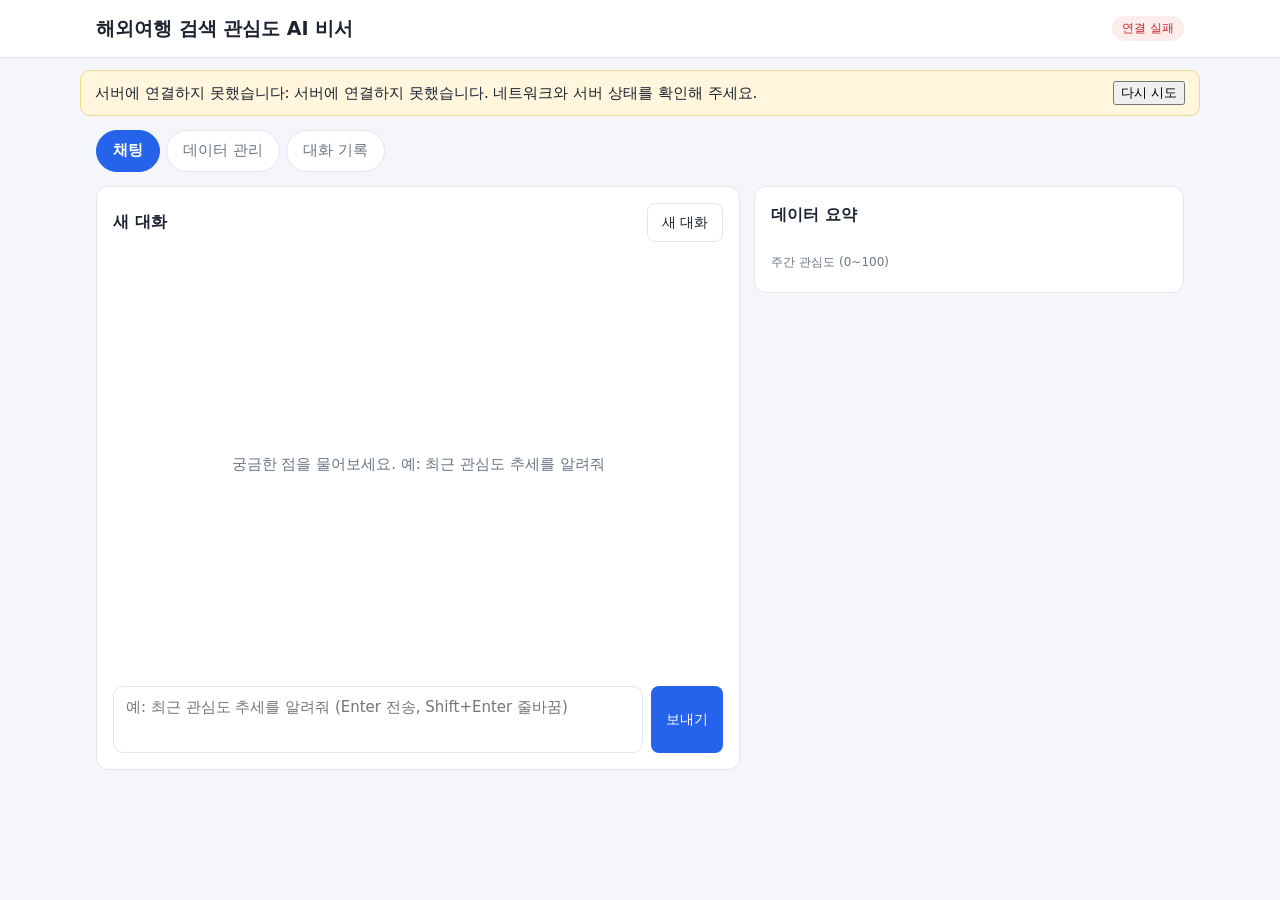
==== frontend/index.html @ 4fb4a664 "STEP 10: 순수 HTML/CSS/JS 프론트엔드 추가 (채팅, 데이터 관리, 대화 기록, 요약) Co-Authored-By: Claude Sonnet 5.5 <noreply@" ====
<!doctype html>
<html lang="ko">
<head>
  <meta charset="utf-8">
  <meta name="viewport" content="width=device-width, initial-scale=1">
  <title>해외여행 관심도 AI 비서</title>
  <link rel="stylesheet" href="style.css">
</head>
<body>
  <header class="topbar">
    <div class="topbar-inner">
      <h1>해외여행 검색 관심도 AI 비서</h1>
      <span id="server-status" class="badge badge-wait">서버 확인 중</span>
    </div>
  </header>

  <div id="wake-banner" class="banner" hidden>
    <span id="wake-text"></span>
    <button id="wake-retry" type="button" hidden>다시 시도</button>
  </div>

  <div id="toast" class="toast" role="alert" hidden>
    <span id="toast-text"></span>
    <button id="toast-close" type="button" aria-label="닫기">×</button>
  </div>

  <nav class="tabs" aria-label="화면 선택">
    <button class="tab active" data-tab="chat" type="button">채팅</button>
    <button class="tab" data-tab="data" type="button">데이터 관리</button>
    <button class="tab" data-tab="history" type="button">대화 기록</button>
  </nav>

  <main>
    <!-- 채팅 + 데이터 요약 -->
    <section id="tab-chat" class="panel">
      <div class="chat-layout">
        <div class="card chat-card">
          <div class="card-head">
            <h2 id="chat-title">새 대화</h2>
            <button id="new-chat" type="button" class="btn btn-ghost">새 대화</button>
          </div>
          <div id="messages" class="messages" aria-live="polite"></div>
          <form id="chat-form" class="chat-form">
            <textarea id="chat-input" rows="2" maxlength="1000"
              placeholder="예: 최근 관심도 추세를 알려줘 (Enter 전송, Shift+Enter 줄바꿈)"></textarea>
            <button id="chat-send" type="submit" class="btn btn-primary">보내기</button>
          </form>
        </div>

        <aside class="card summary-card">
          <div class="card-head"><h2>데이터 요약</h2></div>
          <div id="summary" class="summary"></div>
          <div class="chart-wrap">
            <div class="chart-title">주간 관심도 (0~100)</div>
            <div id="chart"></div>
          </div>
        </aside>
      </div>
    </section>

    <!-- 데이터 관리 -->
    <section id="tab-data" class="panel" hidden>
      <div class="card">
        <div class="card-head"><h2>데이터 추가</h2></div>
        <form id="add-form" class="add-form">
          <label>날짜<input id="add-date" type="date" required></label>
          <label>관심도 (0~100)<input id="add-value" type="number" min="0" max="100" step="any" required></label>
          <label class="grow">메모<input id="add-memo" type="text" maxlength="200" placeholder="선택"></label>
          <button type="submit" class="btn btn-primary">추가</button>
        </form>
      </div>

      <div class="card">
        <div class="card-head">
          <h2>데이터 목록</h2>
          <span id="data-count" class="muted"></span>
        </div>
        <div class="table-wrap">
          <table>
            <thead>
              <tr><th>날짜</th><th>관심도</th><th>메모</th><th class="actions-col">관리</th></tr>
            </thead>
            <tbody id="data-body"></tbody>
          </table>
        </div>
        <div class="pager">
          <button id="page-prev" type="button" class="btn btn-ghost">이전</button>
          <span id="page-info" class="muted"></span>
          <button id="page-next" type="button" class="btn btn-ghost">다음</button>
        </div>
      </div>
    </section>

    <!-- 대화 기록 -->
    <section id="tab-history" class="panel" hidden>
      <div class="history-layout">
        <div class="card">
          <div class="card-head">
            <h2>대화 목록</h2>
            <button id="history-refresh" type="button" class="btn btn-ghost">새로고침</button>
          </div>
          <ul id="history-list" class="history-list"></ul>
        </div>
        <div class="card">
          <div class="card-head">
            <h2 id="preview-title">대화 내용</h2>
            <div id="preview-actions" class="btn-row" hidden>
              <button id="preview-continue" type="button" class="btn btn-primary">이어서 대화하기</button>
              <button id="preview-delete" type="button" class="btn btn-danger">삭제</button>
            </div>
          </div>
          <div id="preview" class="messages preview"></div>
        </div>
      </div>
    </section>
  </main>

  <script src="config.js"></script>
  <script src="app.js"></script>
</body>
</html>
---- frontend/style.css ----
:root {
  --bg: #f4f6f9;
  --card: #ffffff;
  --text: #1c2430;
  --muted: #6b7686;
  --line: #e2e7ee;
  --accent: #2563eb;
  --accent-soft: #e8efff;
  --danger: #c62828;
  --danger-soft: #fdecec;
  --ok: #1b7f4b;
  --warn-soft: #fff6dd;
  --warn-line: #f0d98a;
  --radius: 12px;
}

* { box-sizing: border-box; }

body {
  margin: 0;
  background: var(--bg);
  color: var(--text);
  font-family: "Pretendard", "Malgun Gothic", "Apple SD Gothic Neo", system-ui, sans-serif;
  font-size: 15px;
  line-height: 1.55;
}

[hidden] { display: none !important; }

h1, h2 { margin: 0; }
h1 { font-size: 19px; }
h2 { font-size: 16px; }

.topbar { background: var(--card); border-bottom: 1px solid var(--line); }
.topbar-inner {
  max-width: 1120px; margin: 0 auto; padding: 14px 16px;
  display: flex; align-items: center; justify-content: space-between; gap: 12px;
}

.badge { font-size: 12px; padding: 3px 10px; border-radius: 999px; white-space: nowrap; }
.badge-wait { background: var(--warn-soft); color: #7a5b00; }
.badge-ok { background: #e3f5ec; color: var(--ok); }
.badge-bad { background: var(--danger-soft); color: var(--danger); }

.banner {
  max-width: 1120px; margin: 12px auto 0; padding: 10px 14px;
  background: var(--warn-soft); border: 1px solid var(--warn-line); border-radius: 10px;
  display: flex; align-items: center; justify-content: space-between; gap: 12px;
  width: calc(100% - 32px);
}

.toast {
  position: fixed; top: 12px; left: 50%; transform: translateX(-50%);
  max-width: min(720px, calc(100% - 24px)); z-index: 10;
  background: var(--danger-soft); color: var(--danger); border: 1px solid #f3b9b9;
  padding: 10px 14px; border-radius: 10px; box-shadow: 0 6px 20px rgba(0,0,0,.12);
  display: flex; gap: 12px; align-items: flex-start;
}
.toast.ok { background: #e3f5ec; color: var(--ok); border-color: #b4e0c8; }
.toast button { background: none; border: 0; color: inherit; font-size: 18px; cursor: pointer; line-height: 1; }

.tabs { max-width: 1120px; margin: 14px auto 0; padding: 0 16px; display: flex; gap: 6px; }
.tab {
  border: 1px solid var(--line); background: var(--card); color: var(--muted);
  padding: 8px 16px; border-radius: 999px; cursor: pointer; font: inherit;
}
.tab.active { background: var(--accent); border-color: var(--accent); color: #fff; font-weight: 600; }

main { max-width: 1120px; margin: 0 auto; padding: 14px 16px 40px; }
.panel { display: grid; gap: 14px; }

.card { background: var(--card); border: 1px solid var(--line); border-radius: var(--radius); padding: 16px; min-width: 0; }
.card-head { display: flex; align-items: center; justify-content: space-between; gap: 10px; margin-bottom: 12px; }
.muted { color: var(--muted); font-size: 13px; }

.btn {
  font: inherit; font-size: 14px; padding: 8px 14px; border-radius: 8px;
  border: 1px solid transparent; cursor: pointer; white-space: nowrap;
}
.btn:disabled { opacity: .5; cursor: not-allowed; }
.btn-primary { background: var(--accent); color: #fff; }
.btn-ghost { background: #fff; border-color: var(--line); color: var(--text); }
.btn-danger { background: #fff; border-color: #f0b4b4; color: var(--danger); }
.btn-small { padding: 4px 10px; font-size: 13px; }
.btn-row { display: flex; gap: 6px; }

.chat-layout { display: grid; grid-template-columns: minmax(0, 1.5fr) minmax(0, 1fr); gap: 14px; align-items: start; }

.messages {
  height: 420px; overflow-y: auto; padding: 4px 2px;
  display: flex; flex-direction: column; gap: 10px;
}
.preview { height: 480px; }
.empty { color: var(--muted); text-align: center; margin: auto; padding: 20px; }

.bubble {
  max-width: 85%; padding: 9px 13px; border-radius: 14px;
  white-space: pre-wrap; word-break: break-word;
}
.bubble.user { align-self: flex-end; background: var(--accent); color: #fff; border-bottom-right-radius: 4px; }
.bubble.assistant { align-self: flex-start; background: #eef1f6; border-bottom-left-radius: 4px; }
.bubble.error { align-self: flex-start; background: var(--danger-soft); color: var(--danger); border: 1px solid #f3b9b9; }
.bubble.loading { color: var(--muted); }
.dots::after { content: ""; animation: dots 1.2s steps(4, end) infinite; }
@keyframes dots { 0% { content: ""; } 25% { content: "."; } 50% { content: ".."; } 75% { content: "..."; } }

.chat-form { display: flex; gap: 8px; margin-top: 12px; align-items: stretch; }
.chat-form textarea {
  flex: 1; resize: none; font: inherit; padding: 9px 12px;
  border: 1px solid var(--line); border-radius: 10px;
}
.chat-form textarea:focus, input:focus { outline: 2px solid var(--accent-soft); border-color: var(--accent); }

.summary { display: grid; grid-template-columns: 1fr 1fr; gap: 8px; }
.stat { background: #f7f9fc; border: 1px solid var(--line); border-radius: 10px; padding: 8px 10px; min-width: 0; }
.stat.wide { grid-column: 1 / -1; }
.stat .label { font-size: 12px; color: var(--muted); }
.stat .value { font-size: 18px; font-weight: 700; }
.stat .sub { font-size: 12px; color: var(--muted); }
.stat .text { font-size: 13.5px; font-weight: 500; }
.chart-wrap { margin-top: 14px; }
.chart-title { font-size: 12px; color: var(--muted); margin-bottom: 4px; }
#chart svg { width: 100%; height: auto; display: block; }

.add-form { display: flex; gap: 10px; flex-wrap: wrap; align-items: end; }
.add-form label { display: grid; gap: 4px; font-size: 13px; color: var(--muted); }
.add-form .grow { flex: 1; min-width: 180px; }
input[type="text"], input[type="date"], input[type="number"] {
  font: inherit; font-size: 14px; padding: 8px 10px; border: 1px solid var(--line); border-radius: 8px; width: 100%;
}
.add-form input[type="number"] { width: 140px; }
.add-form input[type="date"] { width: 160px; }

.table-wrap { overflow-x: auto; }
table { width: 100%; border-collapse: collapse; font-size: 14px; }
th, td { text-align: left; padding: 8px 10px; border-bottom: 1px solid var(--line); vertical-align: middle; }
th { color: var(--muted); font-weight: 600; font-size: 13px; background: #f7f9fc; }
td input { padding: 5px 8px; }
td input[type="number"] { width: 90px; }
.actions-col { width: 140px; }
.actions { display: flex; gap: 6px; }
.pager { display: flex; justify-content: center; align-items: center; gap: 14px; margin-top: 12px; }

.history-layout { display: grid; grid-template-columns: minmax(0, 1fr) minmax(0, 1.4fr); gap: 14px; align-items: start; }
.history-list { list-style: none; margin: 0; padding: 0; display: grid; gap: 6px; max-height: 520px; overflow-y: auto; }
.history-item {
  display: flex; gap: 8px; align-items: center; justify-content: space-between;
  padding: 10px 12px; border: 1px solid var(--line); border-radius: 10px; cursor: pointer; background: #fff;
}
.history-item:hover { background: #f7f9fc; }
.history-item.selected { border-color: var(--accent); background: var(--accent-soft); }
.history-item .info { min-width: 0; }
.history-item .title { font-weight: 600; overflow: hidden; text-overflow: ellipsis; white-space: nowrap; }
.history-item .time { font-size: 12px; color: var(--muted); }

@media (max-width: 860px) {
  .chat-layout, .history-layout { grid-template-columns: 1fr; }
  .messages { height: 340px; }
}
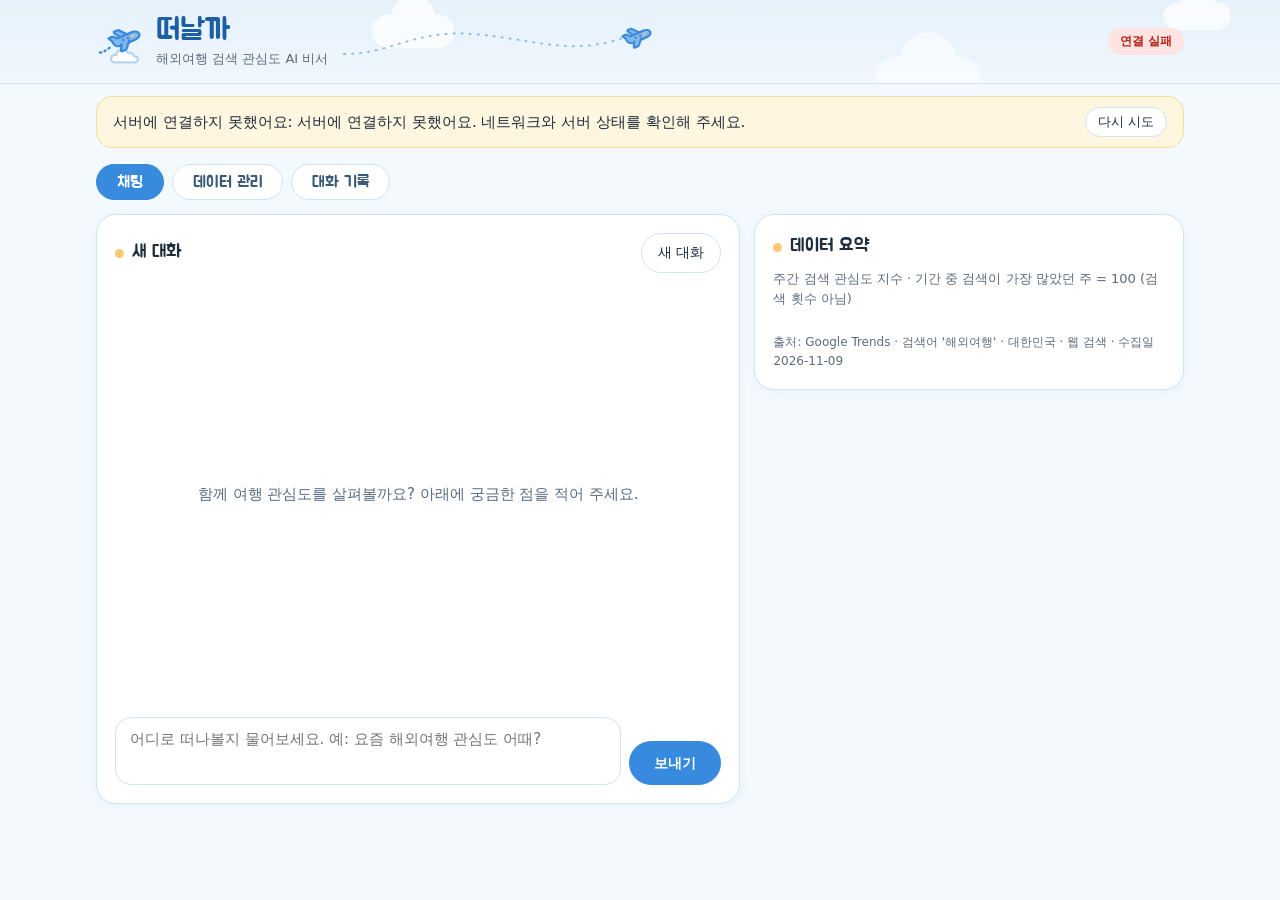
==== commit c8b6a965: "STEP 10-2: 서비스명 떠날까 적용, 디자인 개선, 지수 단위와 출처 표기 Co-Authored-By: Claude Sonnet 5.5 <noreply@anthropic.co" ====
--- a/frontend/index.html
+++ b/frontend/index.html
@@ -3,20 +3,62 @@
 <head>
   <meta charset="utf-8">
   <meta name="viewport" content="width=device-width, initial-scale=1">
-  <title>해외여행 관심도 AI 비서</title>
+  <title>떠날까 · 해외여행 검색 관심도 AI 비서</title>
+  <link rel="icon" type="image/svg+xml" href="assets/logo.svg">
+  <link rel="preconnect" href="https://fonts.googleapis.com">
+  <link rel="preconnect" href="https://fonts.gstatic.com" crossorigin>
+  <link href="https://fonts.googleapis.com/css2?family=Jua&display=swap" rel="stylesheet">
   <link rel="stylesheet" href="style.css">
 </head>
 <body>
+  <!-- 모양 재사용을 위한 SVG 모음 (화면에는 보이지 않음). 로고의 비행기와 같은 모양이다. -->
+  <svg width="0" height="0" style="position:absolute" aria-hidden="true" focusable="false">
+    <defs>
+      <symbol id="i-plane" viewBox="10 4 56 46">
+        <g transform="rotate(-24 39 26)" stroke="#378ADD" stroke-width="3" stroke-linecap="round" stroke-linejoin="round">
+          <path d="m33 23-5-8q-1-2 1-2h4q2 0 3 2l7 8Z" fill="#85B7EB"/>
+          <path d="m21 24-3-6h5q2 0 3 2l3 3h20c5 0 9 2.5 9 6s-4 5-9 5H32c-6 0-11-3-11-8Z" fill="#85B7EB"/>
+          <path d="m42 32-7 8q-1 1-3 1h-4q-2 0-1-2l4-7" fill="#85B7EB"/>
+          <circle cx="35" cy="28" r="1.75" fill="#378ADD" stroke="none"/>
+          <circle cx="42" cy="28" r="1.75" fill="#378ADD" stroke="none"/>
+          <circle cx="49" cy="28" r="1.75" fill="#FAC775" stroke="none"/>
+        </g>
+      </symbol>
+      <symbol id="i-cloud" viewBox="0 0 64 40">
+        <g fill="currentColor">
+          <circle cx="18" cy="26" r="10"/>
+          <circle cx="32" cy="18" r="13"/>
+          <circle cx="46" cy="26" r="10"/>
+          <rect x="18" y="26" width="28" height="10"/>
+        </g>
+      </symbol>
+    </defs>
+  </svg>
+
   <header class="topbar">
+    <svg class="deco cloud c1" aria-hidden="true"><use href="#i-cloud"/></svg>
+    <svg class="deco cloud c2" aria-hidden="true"><use href="#i-cloud"/></svg>
+    <svg class="deco cloud c3" aria-hidden="true"><use href="#i-cloud"/></svg>
     <div class="topbar-inner">
-      <h1>해외여행 검색 관심도 AI 비서</h1>
+      <div class="brand">
+        <img class="logo" src="assets/logo.svg" alt="" width="48" height="48">
+        <div>
+          <h1>떠날까</h1>
+          <p class="subtitle">해외여행 검색 관심도 AI 비서</p>
+        </div>
+      </div>
+      <svg class="flightpath" viewBox="0 0 320 44" aria-hidden="true">
+        <path d="M2 34C50 34 70 10 130 14S230 38 286 16" fill="none" stroke="#378ADD" stroke-opacity=".55"
+              stroke-width="2" stroke-linecap="round" stroke-dasharray="1 7"/>
+        <use href="#i-plane" x="276" y="0" width="38" height="32"/>
+      </svg>
       <span id="server-status" class="badge badge-wait">서버 확인 중</span>
     </div>
   </header>
 
   <div id="wake-banner" class="banner" hidden>
     <span id="wake-text"></span>
-    <button id="wake-retry" type="button" hidden>다시 시도</button>
+    <button id="wake-retry" type="button" class="btn btn-ghost btn-small" hidden>다시 시도</button>
   </div>
 
   <div id="toast" class="toast" role="alert" hidden>
@@ -42,18 +84,19 @@
           <div id="messages" class="messages" aria-live="polite"></div>
           <form id="chat-form" class="chat-form">
             <textarea id="chat-input" rows="2" maxlength="1000"
-              placeholder="예: 최근 관심도 추세를 알려줘 (Enter 전송, Shift+Enter 줄바꿈)"></textarea>
+              placeholder="어디로 떠나볼지 물어보세요. 예: 요즘 해외여행 관심도 어때?"></textarea>
             <button id="chat-send" type="submit" class="btn btn-primary">보내기</button>
           </form>
         </div>
 
         <aside class="card summary-card">
           <div class="card-head"><h2>데이터 요약</h2></div>
+          <p class="hint">주간 검색 관심도 지수 · 기간 중 검색이 가장 많았던 주 = 100 (검색 횟수 아님)</p>
           <div id="summary" class="summary"></div>
           <div class="chart-wrap">
-            <div class="chart-title">주간 관심도 (0~100)</div>
             <div id="chart"></div>
           </div>
+          <p class="source">출처: Google Trends · 검색어 '해외여행' · 대한민국 · 웹 검색 · 수집일 2026-11-09</p>
         </aside>
       </div>
     </section>
@@ -63,8 +106,8 @@
       <div class="card">
         <div class="card-head"><h2>데이터 추가</h2></div>
         <form id="add-form" class="add-form">
-          <label>날짜<input id="add-date" type="date" required></label>
-          <label>관심도 (0~100)<input id="add-value" type="number" min="0" max="100" step="any" required></label>
+          <label>주 시작일<input id="add-date" type="date" required></label>
+          <label>관심도 지수 (0~100)<input id="add-value" type="number" min="0" max="100" step="any" required></label>
           <label class="grow">메모<input id="add-memo" type="text" maxlength="200" placeholder="선택"></label>
           <button type="submit" class="btn btn-primary">추가</button>
         </form>
@@ -78,7 +121,7 @@
         <div class="table-wrap">
           <table>
             <thead>
-              <tr><th>날짜</th><th>관심도</th><th>메모</th><th class="actions-col">관리</th></tr>
+              <tr><th>주 시작일</th><th>관심도 지수 (0~100)</th><th>메모</th><th class="actions-col">관리</th></tr>
             </thead>
             <tbody id="data-body"></tbody>
           </table>
--- a/frontend/style.css
+++ b/frontend/style.css
@@ -1,17 +1,17 @@
 :root {
-  --bg: #f4f6f9;
+  --bg: #f4f9fe;
+  --sky: #e6f1fb;          /* 연한 하늘색 배경 */
+  --sky-line: #cfe3f6;
+  --accent: #378add;       /* 포인트 하늘색 */
+  --accent-dark: #2b78c9;
+  --yellow: #fac775;       /* 작은 포인트 */
+  --pink: #f4c0d1;         /* 작은 포인트 */
   --card: #ffffff;
-  --text: #1c2430;
-  --muted: #6b7686;
-  --line: #e2e7ee;
-  --accent: #2563eb;
-  --accent-soft: #e8efff;
-  --danger: #c62828;
-  --danger-soft: #fdecec;
+  --text: #1f2d3d;         /* 글자와 숫자는 진하게 */
+  --muted: #5b6b7e;
+  --danger: #b3261e;
   --ok: #1b7f4b;
-  --warn-soft: #fff6dd;
-  --warn-line: #f0d98a;
-  --radius: 12px;
+  --radius: 20px;
 }
 
 * { box-sizing: border-box; }
@@ -27,63 +27,90 @@
 
 [hidden] { display: none !important; }
 
-h1, h2 { margin: 0; }
-h1 { font-size: 19px; }
-h2 { font-size: 16px; }
-
-.topbar { background: var(--card); border-bottom: 1px solid var(--line); }
+h1, h2 { margin: 0; font-family: "Jua", "Malgun Gothic", sans-serif; font-weight: 400; }
+h1 { font-size: 30px; line-height: 1.1; color: #1d5fa6; }
+h2 { font-size: 18px; display: flex; align-items: center; gap: 8px; }
+h2::before { content: ""; width: 9px; height: 9px; border-radius: 50%; background: var(--yellow); flex: none; }
+
+/* ----- 헤더 ----- */
+.topbar {
+  position: relative; overflow: hidden;
+  background: linear-gradient(180deg, var(--sky) 0%, #f0f7fd 100%);
+  border-bottom: 1px solid var(--sky-line);
+}
 .topbar-inner {
-  max-width: 1120px; margin: 0 auto; padding: 14px 16px;
+  position: relative; max-width: 1120px; margin: 0 auto; padding: 14px 16px;
+  display: flex; align-items: center; gap: 14px;
+}
+.brand { display: flex; align-items: center; gap: 12px; }
+.logo { display: block; }
+.subtitle { margin: 2px 0 0; font-size: 13px; color: var(--muted); }
+.flightpath { flex: 1; min-width: 0; max-width: 320px; height: 44px; }
+.badge { margin-left: auto; font-size: 12px; padding: 4px 12px; border-radius: 999px; white-space: nowrap; font-weight: 600; }
+.badge-wait { background: #fff3d6; color: #7a5200; }
+.badge-ok { background: #dff3e8; color: var(--ok); }
+.badge-bad { background: #fde3e1; color: var(--danger); }
+
+.deco { position: absolute; color: #fff; opacity: .75; pointer-events: none; }
+.cloud { width: 110px; height: 70px; }
+.cloud.c1 { left: 28%; top: -14px; }
+.cloud.c2 { right: 22%; bottom: -26px; width: 140px; height: 88px; opacity: .6; }
+.cloud.c3 { right: 3%; top: -20px; width: 90px; height: 56px; }
+
+.banner {
+  max-width: 1088px; margin: 12px auto 0; padding: 10px 16px; width: calc(100% - 32px);
+  background: #fff6df; border: 1px solid #f3dca2; border-radius: 16px;
   display: flex; align-items: center; justify-content: space-between; gap: 12px;
-}
-
-.badge { font-size: 12px; padding: 3px 10px; border-radius: 999px; white-space: nowrap; }
-.badge-wait { background: var(--warn-soft); color: #7a5b00; }
-.badge-ok { background: #e3f5ec; color: var(--ok); }
-.badge-bad { background: var(--danger-soft); color: var(--danger); }
-
-.banner {
-  max-width: 1120px; margin: 12px auto 0; padding: 10px 14px;
-  background: var(--warn-soft); border: 1px solid var(--warn-line); border-radius: 10px;
-  display: flex; align-items: center; justify-content: space-between; gap: 12px;
-  width: calc(100% - 32px);
 }
 
 .toast {
   position: fixed; top: 12px; left: 50%; transform: translateX(-50%);
   max-width: min(720px, calc(100% - 24px)); z-index: 10;
-  background: var(--danger-soft); color: var(--danger); border: 1px solid #f3b9b9;
-  padding: 10px 14px; border-radius: 10px; box-shadow: 0 6px 20px rgba(0,0,0,.12);
+  background: #fde3e1; color: var(--danger); border: 1px solid #f3b9b4;
+  padding: 10px 16px; border-radius: 16px; box-shadow: 0 6px 20px rgba(0, 0, 0, .12);
   display: flex; gap: 12px; align-items: flex-start;
 }
-.toast.ok { background: #e3f5ec; color: var(--ok); border-color: #b4e0c8; }
+.toast.ok { background: #dff3e8; color: var(--ok); border-color: #b4e0c8; }
 .toast button { background: none; border: 0; color: inherit; font-size: 18px; cursor: pointer; line-height: 1; }
 
-.tabs { max-width: 1120px; margin: 14px auto 0; padding: 0 16px; display: flex; gap: 6px; }
+/* ----- 탭 (알약 모양) ----- */
+.tabs { max-width: 1120px; margin: 16px auto 0; padding: 0 16px; display: flex; gap: 8px; }
 .tab {
-  border: 1px solid var(--line); background: var(--card); color: var(--muted);
-  padding: 8px 16px; border-radius: 999px; cursor: pointer; font: inherit;
-}
-.tab.active { background: var(--accent); border-color: var(--accent); color: #fff; font-weight: 600; }
+  font-family: "Jua", "Malgun Gothic", sans-serif; font-size: 16px;
+  border: 1px solid var(--sky-line); background: #fff; color: #3a5a7a;
+  padding: 7px 20px; border-radius: 999px; cursor: pointer;
+}
+.tab:hover { background: var(--sky); }
+.tab.active { background: var(--accent); border-color: var(--accent); color: #fff; }
 
 main { max-width: 1120px; margin: 0 auto; padding: 14px 16px 40px; }
 .panel { display: grid; gap: 14px; }
 
-.card { background: var(--card); border: 1px solid var(--line); border-radius: var(--radius); padding: 16px; min-width: 0; }
+.card {
+  background: var(--card); border: 1px solid var(--sky-line); border-radius: var(--radius);
+  padding: 18px; min-width: 0; box-shadow: 0 2px 10px rgba(55, 138, 221, .07);
+}
 .card-head { display: flex; align-items: center; justify-content: space-between; gap: 10px; margin-bottom: 12px; }
 .muted { color: var(--muted); font-size: 13px; }
-
+.hint { margin: -4px 0 10px; font-size: 13px; color: var(--muted); }
+.source { margin: 12px 0 0; font-size: 12px; color: var(--muted); }
+
+/* ----- 버튼 ----- */
 .btn {
-  font: inherit; font-size: 14px; padding: 8px 14px; border-radius: 8px;
+  font: inherit; font-size: 14px; padding: 8px 16px; border-radius: 999px;
   border: 1px solid transparent; cursor: pointer; white-space: nowrap;
 }
 .btn:disabled { opacity: .5; cursor: not-allowed; }
-.btn-primary { background: var(--accent); color: #fff; }
-.btn-ghost { background: #fff; border-color: var(--line); color: var(--text); }
-.btn-danger { background: #fff; border-color: #f0b4b4; color: var(--danger); }
-.btn-small { padding: 4px 10px; font-size: 13px; }
+.btn-primary { background: var(--accent); color: #fff; font-weight: 600; }
+.btn-primary:hover:not(:disabled) { background: var(--accent-dark); }
+.btn-ghost { background: #fff; border-color: var(--sky-line); color: var(--text); }
+.btn-ghost:hover:not(:disabled) { background: var(--sky); }
+.btn-danger { background: #fff; border-color: #ecb3ad; color: var(--danger); }
+.btn-danger:hover:not(:disabled) { background: #fdeef1; border-color: var(--pink); }
+.btn-small { padding: 4px 12px; font-size: 13px; }
 .btn-row { display: flex; gap: 6px; }
 
+/* ----- 채팅 ----- */
 .chat-layout { display: grid; grid-template-columns: minmax(0, 1.5fr) minmax(0, 1fr); gap: 14px; align-items: start; }
 
 .messages {
@@ -94,61 +121,82 @@
 .empty { color: var(--muted); text-align: center; margin: auto; padding: 20px; }
 
 .bubble {
-  max-width: 85%; padding: 9px 13px; border-radius: 14px;
+  max-width: 85%; padding: 10px 15px; border-radius: 20px;
   white-space: pre-wrap; word-break: break-word;
 }
-.bubble.user { align-self: flex-end; background: var(--accent); color: #fff; border-bottom-right-radius: 4px; }
-.bubble.assistant { align-self: flex-start; background: #eef1f6; border-bottom-left-radius: 4px; }
-.bubble.error { align-self: flex-start; background: var(--danger-soft); color: var(--danger); border: 1px solid #f3b9b9; }
-.bubble.loading { color: var(--muted); }
-.dots::after { content: ""; animation: dots 1.2s steps(4, end) infinite; }
-@keyframes dots { 0% { content: ""; } 25% { content: "."; } 50% { content: ".."; } 75% { content: "..."; } }
-
-.chat-form { display: flex; gap: 8px; margin-top: 12px; align-items: stretch; }
+.bubble.user { align-self: flex-end; background: var(--accent); color: #fff; border-bottom-right-radius: 6px; font-weight: 500; }
+.bubble.assistant { align-self: flex-start; background: var(--sky); color: var(--text); border-bottom-left-radius: 6px; }
+.bubble.error { align-self: flex-start; background: #fde3e1; color: var(--danger); border: 1px solid #f3b9b4; border-bottom-left-radius: 6px; }
+
+/* 로딩: 작은 비행기가 점선 위를 좌우로 오간다 */
+.bubble.loading { display: flex; flex-direction: column; gap: 4px; color: var(--muted); }
+.flight { position: relative; width: 150px; height: 28px; }
+.flight .track { position: absolute; left: 0; right: 0; top: 50%; border-top: 2px dashed #85b7eb; }
+.flight .flyer { position: absolute; left: 0; top: 0; width: 34px; height: 28px; animation: fly 2.6s ease-in-out infinite; }
+@keyframes fly {
+  0% { transform: translateX(0) scaleX(1); }
+  45% { transform: translateX(116px) scaleX(1); }
+  50% { transform: translateX(116px) scaleX(-1); }
+  95% { transform: translateX(0) scaleX(-1); }
+  100% { transform: translateX(0) scaleX(1); }
+}
+@media (prefers-reduced-motion: reduce) { .flight .flyer { animation: none; left: 58px; } }
+
+.chat-form { display: flex; gap: 8px; margin-top: 12px; align-items: flex-end; }
+.chat-form .btn { height: 44px; padding: 0 24px; }
 .chat-form textarea {
-  flex: 1; resize: none; font: inherit; padding: 9px 12px;
-  border: 1px solid var(--line); border-radius: 10px;
-}
-.chat-form textarea:focus, input:focus { outline: 2px solid var(--accent-soft); border-color: var(--accent); }
-
+  flex: 1; resize: none; font: inherit; padding: 10px 14px;
+  border: 1px solid var(--sky-line); border-radius: 16px; color: var(--text);
+}
+.chat-form textarea:focus, input:focus { outline: 3px solid var(--sky); border-color: var(--accent); }
+
+/* ----- 데이터 요약 ----- */
 .summary { display: grid; grid-template-columns: 1fr 1fr; gap: 8px; }
-.stat { background: #f7f9fc; border: 1px solid var(--line); border-radius: 10px; padding: 8px 10px; min-width: 0; }
+.stat { background: #f6faff; border: 1px solid var(--sky-line); border-radius: 16px; padding: 8px 12px; min-width: 0; }
 .stat.wide { grid-column: 1 / -1; }
+.stat.max { border-top: 3px solid var(--yellow); }
+.stat.latest { border-top: 3px solid var(--pink); }
 .stat .label { font-size: 12px; color: var(--muted); }
-.stat .value { font-size: 18px; font-weight: 700; }
+.stat .value { font-size: 19px; font-weight: 700; color: var(--text); }
+.stat .value .of { font-size: 13px; font-weight: 500; color: var(--muted); }
 .stat .sub { font-size: 12px; color: var(--muted); }
-.stat .text { font-size: 13.5px; font-weight: 500; }
+.stat .sub.strong { color: var(--text); font-weight: 600; }
+.stat .text { font-size: 14px; font-weight: 600; color: var(--text); }
 .chart-wrap { margin-top: 14px; }
-.chart-title { font-size: 12px; color: var(--muted); margin-bottom: 4px; }
 #chart svg { width: 100%; height: auto; display: block; }
 
+/* ----- 데이터 관리 ----- */
 .add-form { display: flex; gap: 10px; flex-wrap: wrap; align-items: end; }
 .add-form label { display: grid; gap: 4px; font-size: 13px; color: var(--muted); }
 .add-form .grow { flex: 1; min-width: 180px; }
 input[type="text"], input[type="date"], input[type="number"] {
-  font: inherit; font-size: 14px; padding: 8px 10px; border: 1px solid var(--line); border-radius: 8px; width: 100%;
-}
-.add-form input[type="number"] { width: 140px; }
+  font: inherit; font-size: 14px; padding: 8px 12px; border: 1px solid var(--sky-line);
+  border-radius: 12px; width: 100%; color: var(--text); background: #fff;
+}
+.add-form input[type="number"] { width: 170px; }
 .add-form input[type="date"] { width: 160px; }
 
 .table-wrap { overflow-x: auto; }
-table { width: 100%; border-collapse: collapse; font-size: 14px; }
-th, td { text-align: left; padding: 8px 10px; border-bottom: 1px solid var(--line); vertical-align: middle; }
-th { color: var(--muted); font-weight: 600; font-size: 13px; background: #f7f9fc; }
+table { width: 100%; border-collapse: collapse; font-size: 14px; color: var(--text); }
+th, td { text-align: left; padding: 8px 10px; border-bottom: 1px solid #e3eef9; vertical-align: middle; }
+th { color: #3a5a7a; font-weight: 700; font-size: 13px; background: var(--sky); }
+th:first-child { border-top-left-radius: 12px; }
+th:last-child { border-top-right-radius: 12px; }
 td input { padding: 5px 8px; }
 td input[type="number"] { width: 90px; }
 .actions-col { width: 140px; }
 .actions { display: flex; gap: 6px; }
 .pager { display: flex; justify-content: center; align-items: center; gap: 14px; margin-top: 12px; }
 
+/* ----- 대화 기록 ----- */
 .history-layout { display: grid; grid-template-columns: minmax(0, 1fr) minmax(0, 1.4fr); gap: 14px; align-items: start; }
-.history-list { list-style: none; margin: 0; padding: 0; display: grid; gap: 6px; max-height: 520px; overflow-y: auto; }
+.history-list { list-style: none; margin: 0; padding: 0; display: grid; gap: 8px; max-height: 520px; overflow-y: auto; }
 .history-item {
   display: flex; gap: 8px; align-items: center; justify-content: space-between;
-  padding: 10px 12px; border: 1px solid var(--line); border-radius: 10px; cursor: pointer; background: #fff;
-}
-.history-item:hover { background: #f7f9fc; }
-.history-item.selected { border-color: var(--accent); background: var(--accent-soft); }
+  padding: 10px 14px; border: 1px solid var(--sky-line); border-radius: 16px; cursor: pointer; background: #fff;
+}
+.history-item:hover { background: #f6faff; }
+.history-item.selected { border-color: var(--accent); background: var(--sky); }
 .history-item .info { min-width: 0; }
 .history-item .title { font-weight: 600; overflow: hidden; text-overflow: ellipsis; white-space: nowrap; }
 .history-item .time { font-size: 12px; color: var(--muted); }
@@ -156,4 +204,5 @@
 @media (max-width: 860px) {
   .chat-layout, .history-layout { grid-template-columns: 1fr; }
   .messages { height: 340px; }
-}
+  .flightpath { display: none; }
+}
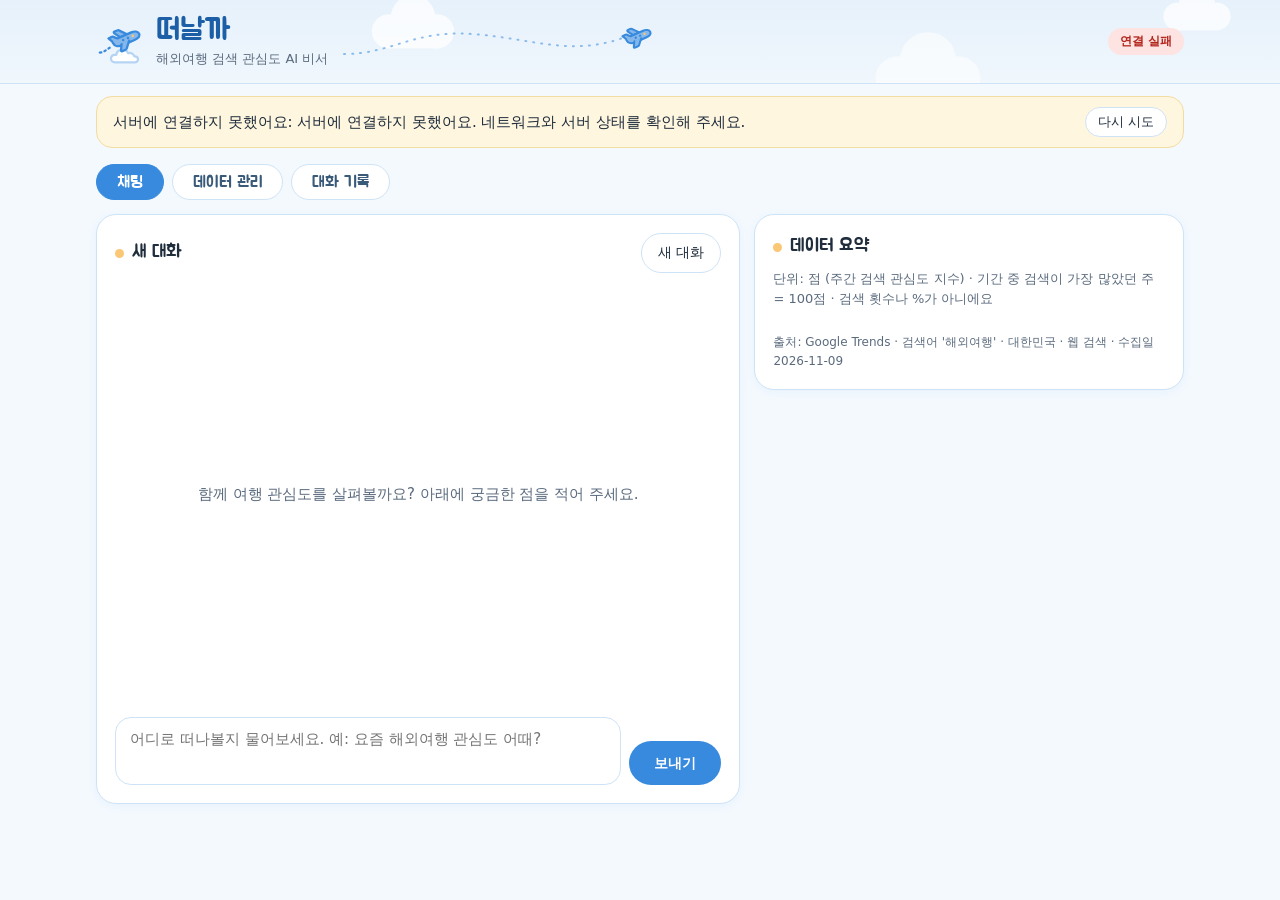
==== commit ed2a87ac: "STEP 14-2: 관심도 지수 단위를 '점'으로 통일 (요약, 추세, 그래프, 표, AI 답변) Co-Authored-By: Claude Opus 5.5 <noreply@anth" ====
--- a/frontend/index.html
+++ b/frontend/index.html
@@ -91,7 +91,7 @@
 
         <aside class="card summary-card">
           <div class="card-head"><h2>데이터 요약</h2></div>
-          <p class="hint">주간 검색 관심도 지수 · 기간 중 검색이 가장 많았던 주 = 100 (검색 횟수 아님)</p>
+          <p class="hint">단위: 점 (주간 검색 관심도 지수) · 기간 중 검색이 가장 많았던 주 = <span class="nowrap">100점</span> · 검색 횟수나 %가 아니에요</p>
           <div id="summary" class="summary"></div>
           <div class="chart-wrap">
             <div id="chart"></div>
@@ -107,7 +107,7 @@
         <div class="card-head"><h2>데이터 추가</h2></div>
         <form id="add-form" class="add-form">
           <label>주 시작일<input id="add-date" type="date" required></label>
-          <label>관심도 지수 (0~100)<input id="add-value" type="number" min="0" max="100" step="any" required></label>
+          <label>관심도 지수 (0~100점)<input id="add-value" type="number" min="0" max="100" step="any" required></label>
           <label class="grow">메모<input id="add-memo" type="text" maxlength="200" placeholder="선택"></label>
           <button type="submit" class="btn btn-primary">추가</button>
         </form>
@@ -116,12 +116,16 @@
       <div class="card">
         <div class="card-head">
           <h2>데이터 목록</h2>
-          <span id="data-count" class="muted"></span>
+          <div class="head-tools">
+            <span id="data-count" class="muted"></span>
+            <button id="export-csv" type="button" class="btn btn-ghost btn-small">CSV 내려받기</button>
+            <button id="export-json" type="button" class="btn btn-ghost btn-small">JSON 내려받기</button>
+          </div>
         </div>
         <div class="table-wrap">
           <table>
             <thead>
-              <tr><th>주 시작일</th><th>관심도 지수 (0~100)</th><th>메모</th><th class="actions-col">관리</th></tr>
+              <tr><th>주 시작일</th><th>관심도 지수 (0~100점)</th><th>메모</th><th class="actions-col">관리</th></tr>
             </thead>
             <tbody id="data-body"></tbody>
           </table>
--- a/frontend/style.css
+++ b/frontend/style.css
@@ -91,6 +91,7 @@
   padding: 18px; min-width: 0; box-shadow: 0 2px 10px rgba(55, 138, 221, .07);
 }
 .card-head { display: flex; align-items: center; justify-content: space-between; gap: 10px; margin-bottom: 12px; }
+.head-tools { display: flex; align-items: center; gap: 8px; flex-wrap: wrap; justify-content: flex-end; }
 .muted { color: var(--muted); font-size: 13px; }
 .hint { margin: -4px 0 10px; font-size: 13px; color: var(--muted); }
 .source { margin: 12px 0 0; font-size: 12px; color: var(--muted); }
@@ -206,3 +207,5 @@
   .messages { height: 340px; }
   .flightpath { display: none; }
 }
+
+.nowrap { white-space: nowrap; }
